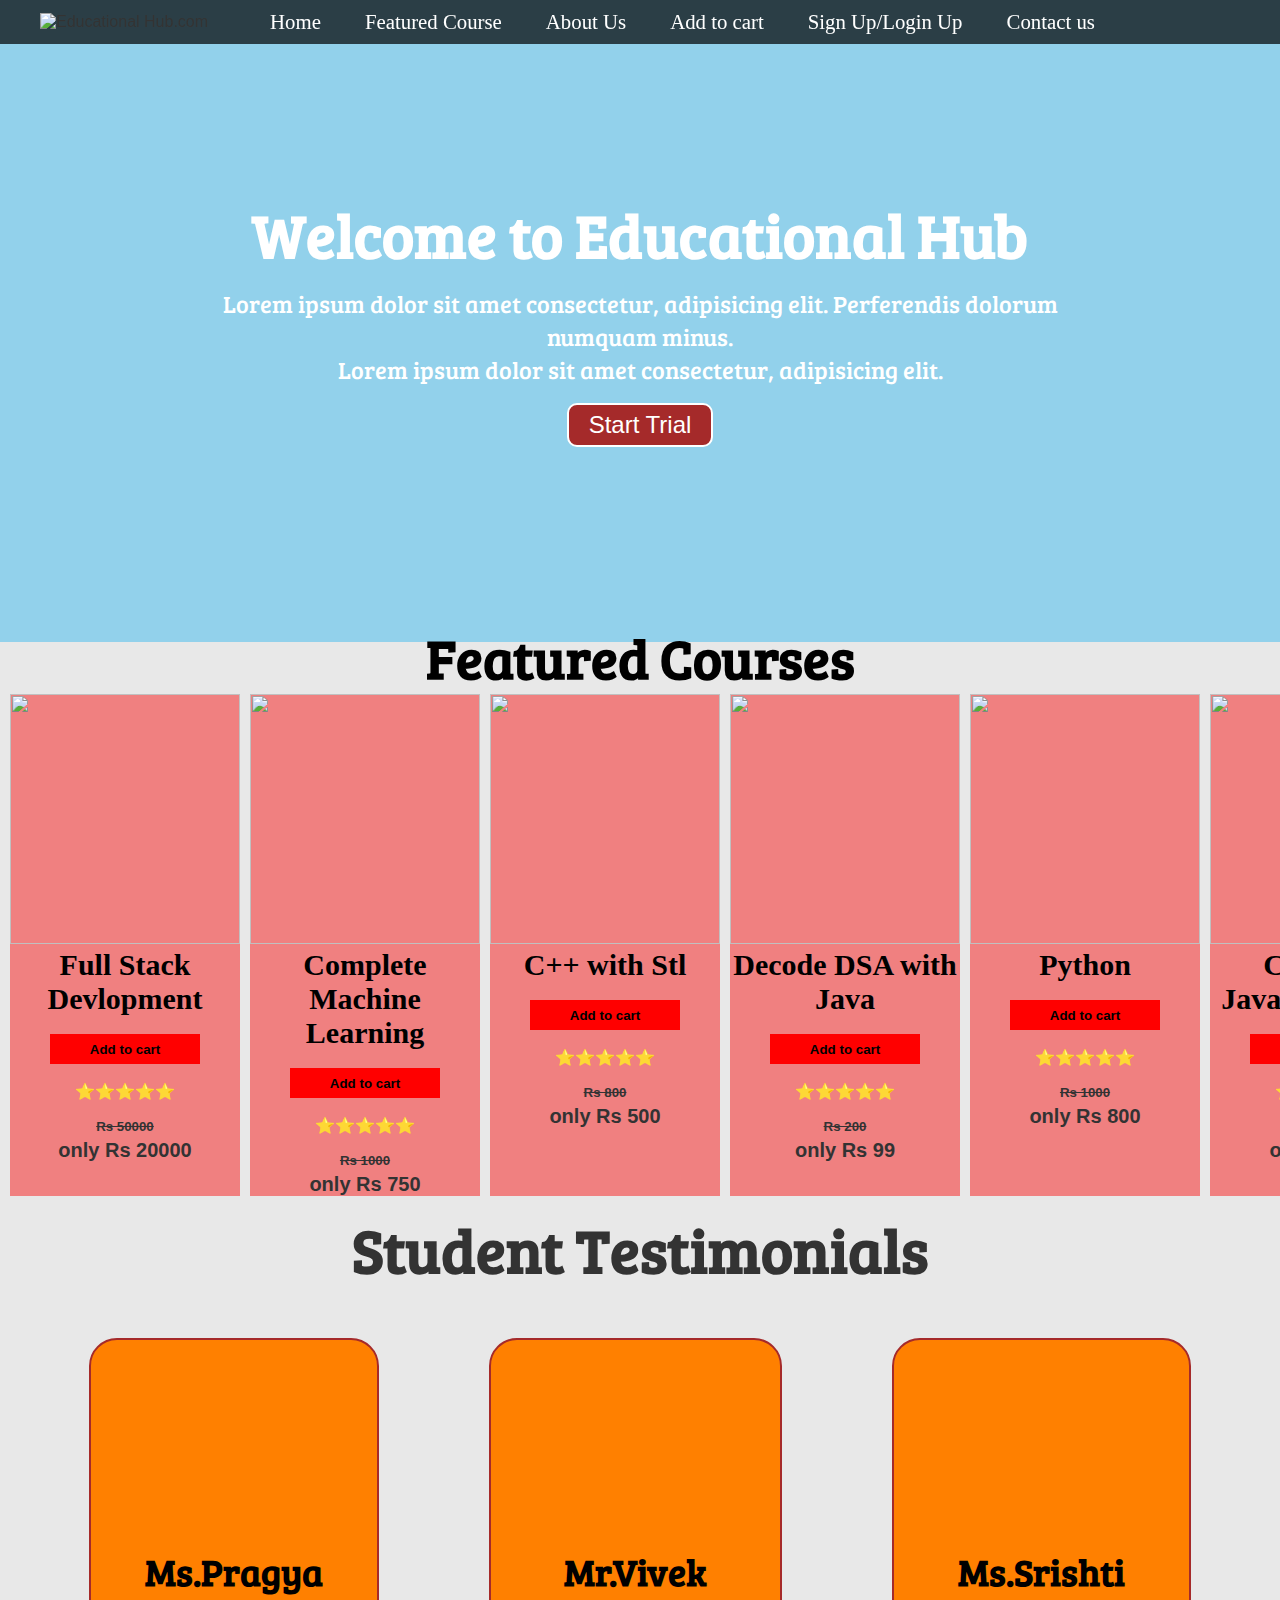
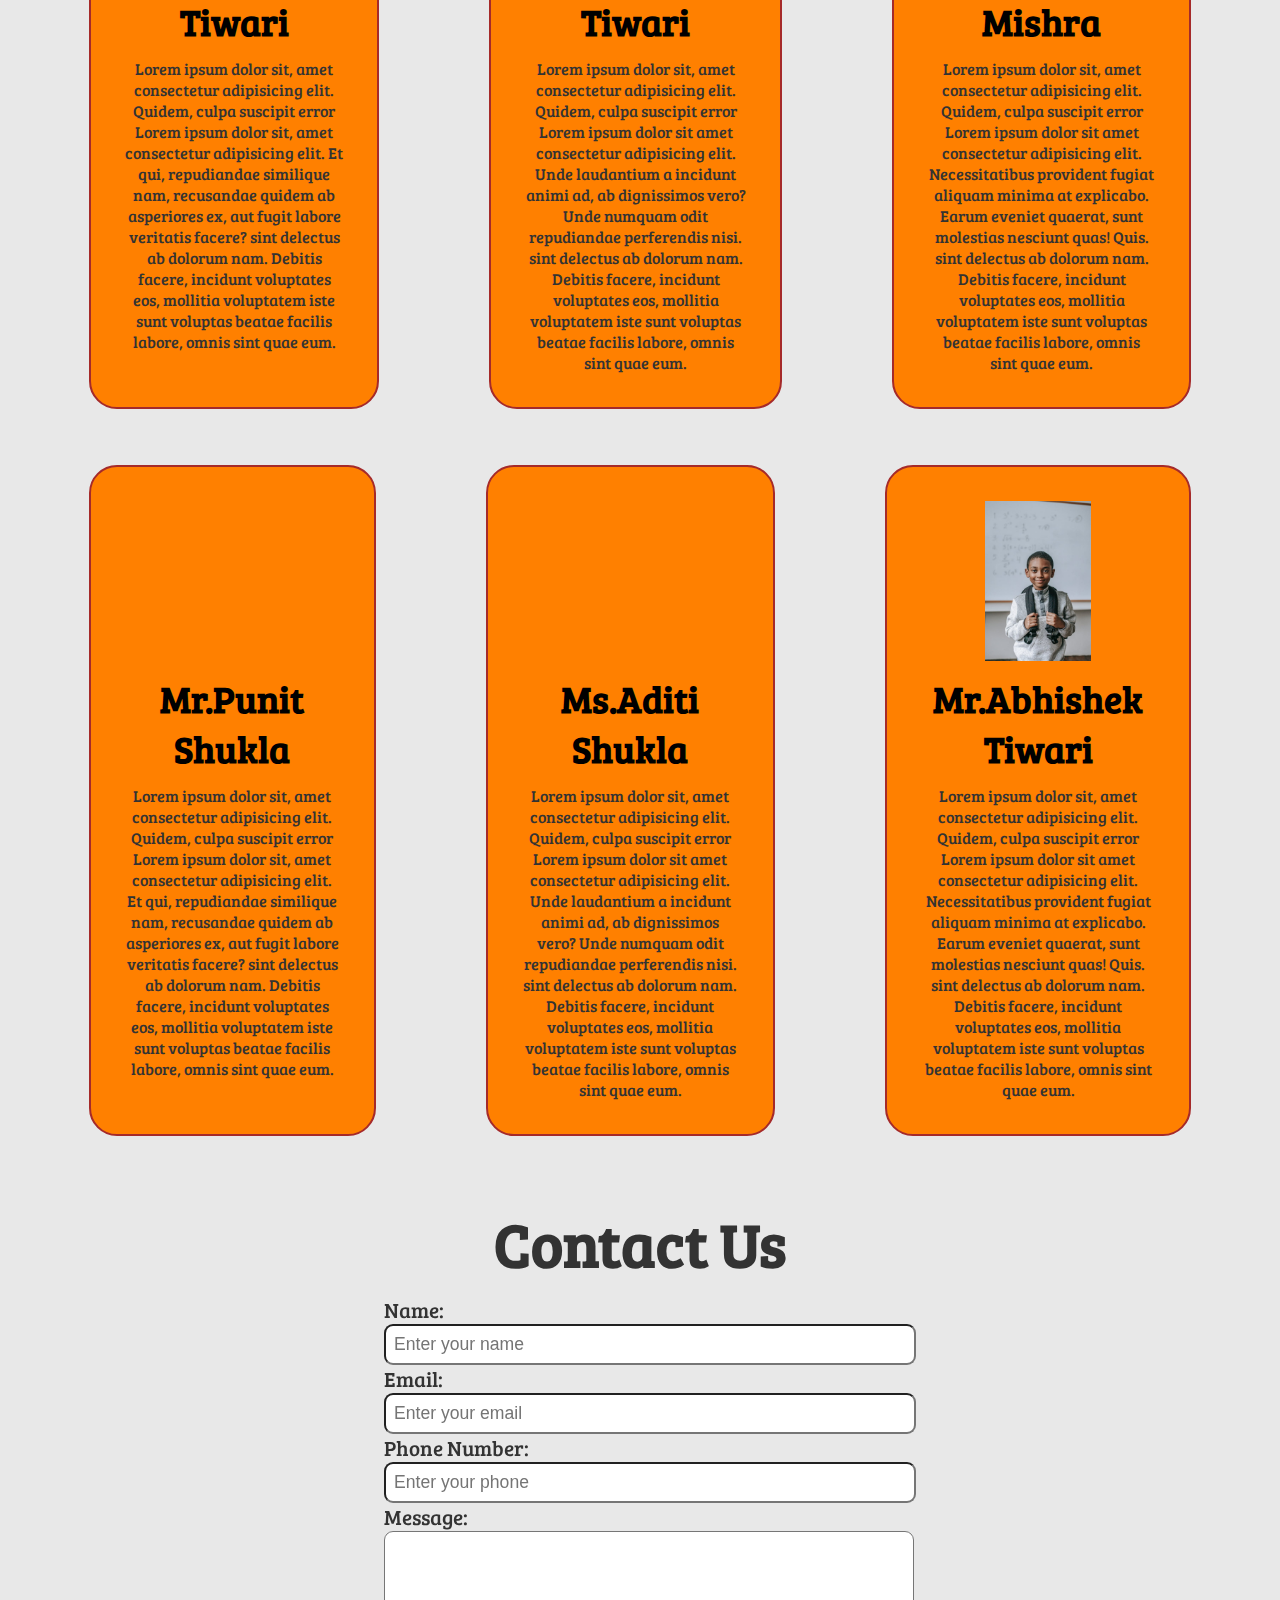
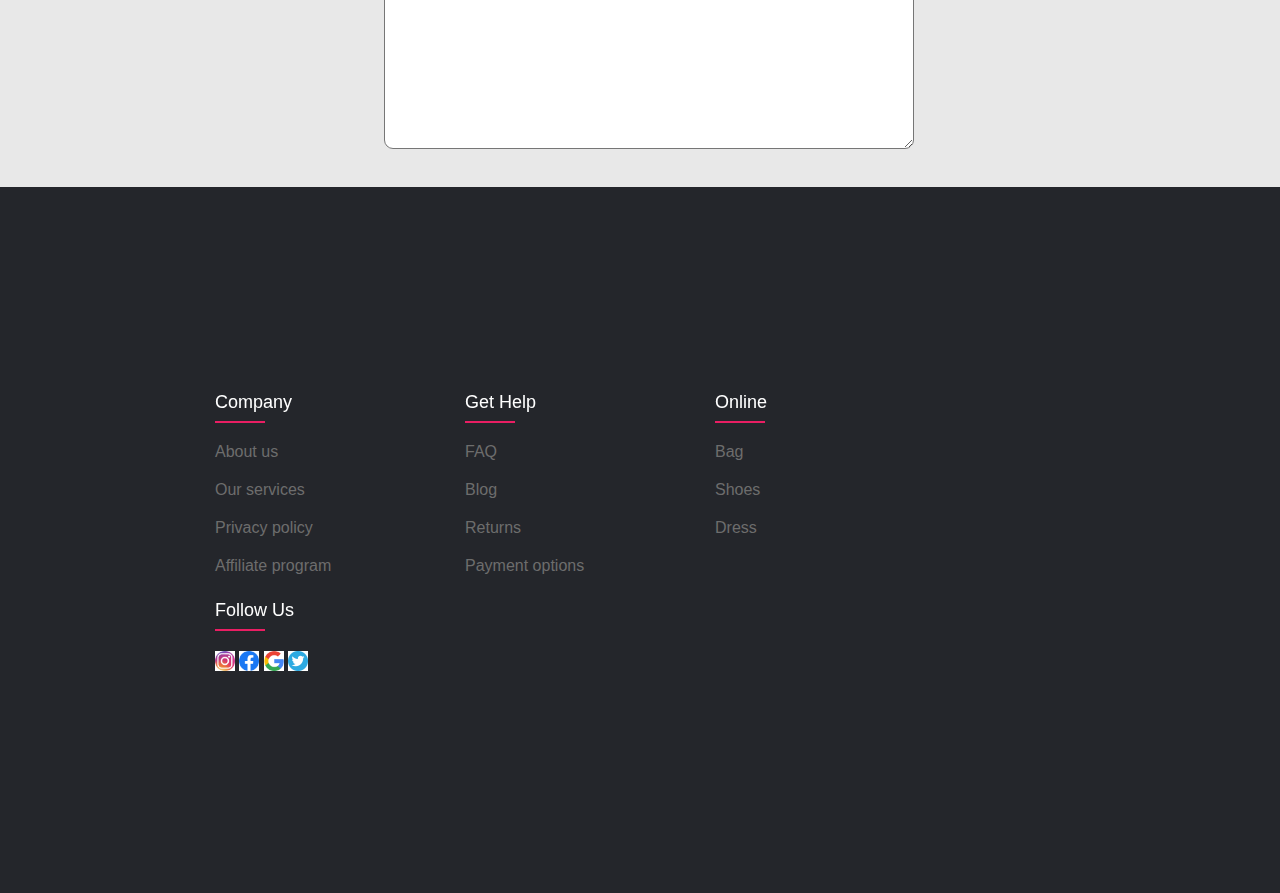
==== index.html @ af354def "PATCH" ====
<!DOCTYPE html>
<html lang="en">

<head>
    <meta charset="UTF-8">
    <meta name="viewport" content="width=device-width, initial-scale=1.0">
    <meta http-equiv="X-UA-Compatible" content="ie=edge">
    <title>Best Online cake shop in India | BreadAndBetter.com</title>
    <link rel="stylesheet" href="style1.css">
    <link rel="stylesheet" media="screen and (max-width: 1170px)" href="css/phone.css">
    <link href="https://fonts.googleapis.com/css?family=Baloo+Bhai|Bree+Serif&display=swap" rel="stylesheet">
</head>

<body>
    <nav id="navbar">
        <div id="logo">
            <img src="logoabiha" alt="Educational Hub.com">
        </div>
        <ul>
            <li class="item"><a href="#home">Home</a></li>
            <li class="item"><a href="#services-container">Featured Course</a></li>
            <li class="item"><a href="aboutus.html">About Us</a></li>
            <li class="item"><a href="addtocart.html">Add to cart</a></li>
             <li class="item"><a href="form2.html">Sign Up/Login Up</a></li>
             <li class="item"><a href="contactUs.html">Contact us</a></li>
                        
        </ul>
    </nav>

    <section id="home">
        <h1 class="h-primary">Welcome to Educational Hub</h1>
        <p>Lorem ipsum dolor sit amet consectetur, adipisicing elit. Perferendis dolorum numquam minus. </p>
        <p>Lorem ipsum dolor sit amet consectetur, adipisicing elit. </p>
        <button class="btn">Start Trial</button>
    </section>
    <section id="bestseller"><div class="bestsellers"> 
        <div class="besttext"> <H2> Featured Courses</H2></div>
    </div>     
    <div class="best">
        <ul class="ulbest">
            <div class="box1">
             <li><img class="bestimages" src="strawberrycake.jpeg"><br>
                <div class="button2"><h3>Full Stack Devlopment</h3><br>
                    <button class="button1" onclick="item_add()">
                    <b>Add to cart</b></button><br><br>⭐⭐⭐⭐⭐<br><br>
                    <div class="cost">
                    <h5>Rs 50000</h5>
                    <h4><b> only Rs 20000</b></h4></div></li>
            </div>
            <div class="box2">
             <li><img class="bestimages" src="cupcake.webp"><div class="button2">
                <h3>Complete Machine Learning</h3><br>
                <button class="button1" onclick="item_add()"><b>Add to cart</b></button><br>
                <br>⭐⭐⭐⭐⭐<br><br><div class="cost"><h5>Rs 1000</h5>
                    <h4><b> only Rs 750</b></h4></div></div>
                </li></div>
             <div class="box3">
             <li><img class="bestimages" src="pullupcake.webp"><div class="button2"><h3>
                C++ with Stl</h3><br>
                 <button class="button1" onclick="item_added()"><b>Add to cart</b></button><br><br>⭐⭐⭐⭐⭐<br><br>
                 <div class="cost"><h5>Rs 800 </h5><h4><b> only Rs 500</b></h4></div>
                </div></li>
                </div>
             <div class="box4">
             <li><img class="bestimages" src="donut.webp"><div class="button2">
                <h3>Decode DSA with Java</h3><br>
                <button class="button1" onclick="item_add()"><b>Add to cart</b></button><br>
                <br>⭐⭐⭐⭐⭐<br><br><div class="cost"><h5>Rs 200</h5><h4><b> only Rs 99</b></h4>
                </div></div></li>
            </div>
            <div class="box4">
                <li><img class="bestimages" src="choclatecake.webp"><div class="button2">
                    <h3>Python</h3><br>
                   <button class="button1" onclick="item_add()"><b>Add to cart</b></button><br><br>⭐⭐⭐⭐⭐<br><br><div class="cost"><h5>Rs 1000</h5><h4><b> only Rs 800</b></h4>
                   </div></div></li>
               </div>
               <div class="box4">
                <li><img class="bestimages" src="b1.jpeg"><div class="button2"><h3>Complete Javascript Code</h3><br>
                   <button class="button1" onclick="item_add()"><b>Add to cart</b></button><br><br>⭐⭐⭐⭐⭐<br><br><div class="cost"><h5>Rs 750</h5><h4><b> only Rs 500</b></h4>
                   </div></div></li>
               </div>
        </ul>
       </div>
        </div>
    </section>

    <section id="services-container">
        <h1 class="h-primary center">Student Testimonials</h1>
        <div id="services">
            <div class="box">
                <img src="lemoncake.jpeg" alt="">
                <h2 class="h-secondary center">Ms.Pragya Tiwari</h2>
                <p class="center">Lorem ipsum dolor sit, amet consectetur adipisicing elit. Quidem, culpa suscipit error
                    Lorem ipsum dolor sit, amet consectetur adipisicing elit. Et qui, repudiandae similique nam, recusandae quidem ab asperiores ex, aut fugit labore veritatis facere?
                    sint delectus ab dolorum nam. Debitis facere, incidunt voluptates eos, mollitia voluptatem iste sunt
                    voluptas beatae facilis labore, omnis sint quae eum.</p>
            </div>
            <div class="box">
                <img src="blueberry.webp" alt="">
                <h2 class="h-secondary center">Mr.Vivek Tiwari</h2>
                <p class="center">Lorem ipsum dolor sit, amet consectetur adipisicing elit. Quidem, culpa suscipit error
                    Lorem ipsum dolor sit amet consectetur adipisicing elit. Unde laudantium a incidunt animi ad, ab dignissimos vero? Unde numquam odit repudiandae perferendis nisi.

                    sint delectus ab dolorum nam. Debitis facere, incidunt voluptates eos, mollitia voluptatem iste sunt
                    voluptas beatae facilis labore, omnis sint quae eum.</p>
            </div>
            <div class="box">
                <img src="img/3.png" alt="">
                <h2 class="h-secondary center">Ms.Srishti Mishra</h2>
                <p class="center">Lorem ipsum dolor sit, amet consectetur adipisicing elit. Quidem, culpa suscipit error
                    Lorem ipsum dolor sit amet consectetur adipisicing elit. Necessitatibus provident fugiat aliquam minima at explicabo. Earum eveniet quaerat, sunt molestias nesciunt quas! Quis.
                    sint delectus ab dolorum nam. Debitis facere, incidunt voluptates eos, mollitia voluptatem iste sunt
                    voluptas beatae facilis labore, omnis sint quae eum.</p>
                </div>
                </div>
            </section>
                <section id="service-container">
                    <div id="services">
            <div class="box">
                <img src="clients.webp" alt="">
                <h2 class="h-secondary center">Mr.Punit Shukla</h2>
                <p class="center">Lorem ipsum dolor sit, amet consectetur adipisicing elit. Quidem, culpa suscipit error
                    Lorem ipsum dolor sit, amet consectetur adipisicing elit. Et qui, repudiandae similique nam, recusandae quidem ab asperiores ex, aut fugit labore veritatis facere?
                    sint delectus ab dolorum nam. Debitis facere, incidunt voluptates eos, mollitia voluptatem iste sunt
                    voluptas beatae facilis labore, omnis sint quae eum.</p>
            </div>
            <div class="box">
                <img src="clients2.jpeg" alt="">
                <h2 class="h-secondary center">Ms.Aditi Shukla</h2>
                <p class="center">Lorem ipsum dolor sit, amet consectetur adipisicing elit. Quidem, culpa suscipit error
                    Lorem ipsum dolor sit amet consectetur adipisicing elit. Unde laudantium a incidunt animi ad, ab dignissimos vero? Unde numquam odit repudiandae perferendis nisi.

                    sint delectus ab dolorum nam. Debitis facere, incidunt voluptates eos, mollitia voluptatem iste sunt
                    voluptas beatae facilis labore, omnis sint quae eum.</p>
            </div>
            <div class="box">
                <img src="boy.jpeg" alt="">
                <h2 class="h-secondary center">Mr.Abhishek Tiwari</h2>
                <p class="center">Lorem ipsum dolor sit, amet consectetur adipisicing elit. Quidem, culpa suscipit error
                    Lorem ipsum dolor sit amet consectetur adipisicing elit. Necessitatibus provident fugiat aliquam minima at explicabo. Earum eveniet quaerat, sunt molestias nesciunt quas! Quis.
                    sint delectus ab dolorum nam. Debitis facere, incidunt voluptates eos, mollitia voluptatem iste sunt
                    voluptas beatae facilis labore, omnis sint quae eum.</p>
            </div>
        </div>
    </div>
    </section>
    <section id="contact">
        <h1 class="h-primary center">Contact Us</h1>
        <div id="contact-box">
            <form action="">
                <div class="form-group">
                    <label for="name">Name: </label>
                    <input type="text" name="name" id="name" placeholder="Enter your name">
                </div>
                <div class="form-group">
                    <label for="email">Email: </label>
                    <input type="email" name="name" id="email" placeholder="Enter your email">
                </div>
                <div class="form-group">
                    <label for="phone">Phone Number: </label>
                    <input type="phone" name="name" id="phone" placeholder="Enter your phone">
                </div>
                <div class="form-group">
                    <label for="message">Message: </label>
                    <textarea name="message" id="message" cols="30" rows="10"></textarea>
                </div>
            </form>
        </div>
    </section>

    <footer class="footer">
        <div class="main">
            <div class="row">
                <div class="footer_col">
                    <h4>Company</h4>
                    <ul>
                        <li><a href="#">About us</a></li>
                        <li><a href="#">Our services</a></li>
                        <li><a href="#">Privacy policy</a></li>
                        <li><a href="#">Affiliate program</a></li>
                    </ul>
                </div>

                <div class="footer_col">
                    <h4>Get Help</h4>
                    <ul>
                        <li><a href="#">FAQ</a></li>
                        <li><a href="#">Blog</a></li>
                        <li><a href="#">Returns</a></li>
                        <li><a href="#">Payment options</a></li>
                    </ul>
                </div>

                <div class="footer_col">
                 <h4>Online</h4>
                    <ul>
                        <li><a href="#"></a></li>
                        <li><a href="#">Bag</a></li>
                        <li><a href="#">Shoes</a></li>
                        <li><a href="#">Dress</a></li>
                    </ul>
                </div>

                <div class="footer_col">
                    <h4>Follow us</h4>
                    <div class="social">
                        <a href="#"><img src="ig.jpg"></a>
                        <a href="#"><img src="fb.jpg"></a>
                        <a href="#"><img src="google.jpg"></a>
                        <a href="#"><img src="twitter.jpg"></a>
                    </div>               
                        
                    
                </div>
            </div>
        </div>
    </footer>
<script src="index.js">
</script>
</body>

</html>
---- style1.css ----
/* CSS Reset */
*{
    margin: 0;
    padding: 0;
}

html{
    scroll-behavior: smooth;
}

/* CSS Variables */
:root{
    --navbar-height: 59px;
}

/* Navigation Bar */
#navbar{
    display: flex;
    align-items: center;
    position: sticky;
    top: 0px;
}

#navbar::before{
    content: "";
    background-color: black;
    position: absolute;
    top:0px;
    left:0px;
    height: 100%;
    width:100%;
    z-index: -1;
    opacity: 0.7;
}

/* Navigation Bar: Logo and Image */
#logo{
    margin: 10px 34px;
}

#logo img{
    height: 59px;
    margin: 3px 6px;
}


/* Navigation Bar: List Styling */

#navbar ul{
    display: flex;
    font-family: 'Baloo Bhai', cursive;
}

#navbar ul li{ 
    list-style: none;
    font-size: 1.3rem;
}

#navbar ul li a{
    color: white;
    display: block;
    padding: 3px 22px;
    border-radius: 20px;
    text-decoration: none;
}

#navbar ul li a:hover{
    color: black;
    background-color: white;
}

/* Home Section */
#home{
    display: flex;
    flex-direction: column;
    padding:3px 200px;
    height: 550px;
    justify-content: center;
    align-items: center;
}

#home::before{ 
    content: "";
    position: absolute;
    background-color:skyblue;
    height: 642px;
    top:0px;
    left:0px;
    width: 100%;
    z-index: -1;
    opacity:0.89;
}

#home h1{
    color:white;
    text-align: center;
    font-family: 'Bree Serif', serif;
}

#home p{
    color:white;
    text-align: center;
    font-size: 1.5rem;
    font-family: 'Bree Serif', serif;
}
/* Services Section */
#services{
    margin: 34px;
    display: flex;
}
#services::before{
    content:"";
    position:absolute;
    background: url("m.jpeg");
    width:100%;
    height:100%;
    z-index:-1;
    opacity:1;
}
#services .box{ 
    border: 2px solid brown;
    padding: 34px;
    margin: 2px 55px;
    border-radius: 28px;
    background: rgb(255, 128, 0);
    margin-bottom: 20px;
}

#services .box img{ 
   height: 160px;
   margin: auto;
   display: block;
}

#services .box p{
    font-family: 'Bree Serif', serif;

} 

/* Clients Section */
#client-section{ 
    position: relative;
}

#client-section::before{
 content: "";
 position: absolute;
 background: url("bg11.jpeg");
 width: 100%;
 height: 100%;
 z-index: -1;
 opacity: 1;
}

#clients{
    display: flex;
    justify-content: center;
    align-items: center;
}

.client-item{
    padding: 34px;
}

#clients img{
    height: 124px;
}
#clients .box{ 
    border: 2px solid brown;
    padding: 34px;
    margin: 2px 55px;
    border-radius: 28px;
    background: rgb(255, 128, 0);
    margin-bottom: 20px;
}

#clients .box img{ 
   height: 160px;
   margin: auto;
   display: block;
}

#clients .box p{
    font-family: 'Bree Serif', serif;

} 

/* Contact Section */
#contact{
    position: relative;
}
#contact::before{
    content: "";
    position: absolute;
    width: 100%;
    height: 100%;
    z-index: -1;
    opacity: 0.7;
    background: url("bg12.jpeg") no-repeat center center/cover;

}
#contact-box{
    display: flex;
    justify-content: center;
    align-items: center;
    padding-bottom: 34px;
}
#contact-box input, 
#contact-box textarea{
    width: 100%;
    padding: 0.5rem;
    border-radius: 9px;
    font-size: 1.1rem;
} 

#contact-box form{
    width: 40%;
}

#contact-box label{
   font-size: 1.3rem;
   font-family: 'Bree Serif', serif;

}


.footer{
    background: #24262b;
    padding: 200px;
}

.footer .main{
    max-width: 1170px;
    margin: auto;
}

ul{
    list-style: none;
}

.row{
    display: flex;
    flex-wrap: wrap;
}

.footer_col{
    width: 25%;
    padding: 0 15px;
}

.footer_col h4{
    font-size: 18px;
    color: white;
    text-transform: capitalize;
    margin-bottom: 30px;
    font-weight: 500;
    position: relative;
}

.footer_col h4::before{
    content: '';
    position: absolute;
    left: 0;
    bottom: -10px;
    background: #e91e63;
    height: 2px;
    box-sizing: border-box;
    width: 50px;
}

.footer_col ul li{
    margin-bottom: 20px;
}

.footer_col ul li a{
    text-decoration: none;
    color: #6d6d6d;
    cursor: pointer;
}
.footer_col .social img{
    width: 20px;
    margin: 5px;
}




/* Utility Classes */
.h-primary{
    font-family: 'Bree Serif', serif;
    font-size: 3.8rem;
    padding: 12px;
}

.h-secondary{
    font-family: 'Bree Serif', serif;
    font-size: 2.3rem;
    padding: 12px;
}

.btn{
    padding: 6px 20px;
    border: 2px solid white;
    background-color: brown;
    color: white;
    margin: 17px;
    font-size: 1.5rem;
    border-radius: 10px;
    cursor:pointer;
}

.center{
    text-align: center;
}
.bestsellers{
    display: flex;
    justify-content: center;
    margin-top: 20px;
}
.bestsellerimage{
    display: flex;
    
}
.besttext{
    display: flex;
}
h2{
    padding: 20px;
    padding-left: 0;
    color:black;
    font-family:'Bree serif',serif;
    font-size: 55px;
}
.bestimages{
    height:250px;
    width: 230px;
}
li{
    list-style: none;
    
}
.ulbest{
    display: inline-flex;
}
.box1 .box2 .box3 .box4{
    height: 500px;
    margin: 20px;
    
    
}
.box1{
    background:lightcoral;
    margin-left: 10px;
    margin-right: 10px;
}
.box2{ 
    background-color: lightcoral;
    margin-left: 0;
    margin-right: 10px;
}
.box3{ 
    background-color:lightcoral;
    margin-left: 0;
    margin-right: 10px;
}
.box4{ 
    background-color:lightcoral;
    margin-left: 0;
    margin-right: 10px;
}
.button2{
    display: block;
    text-align: center;
    justify-content: center;
}
.button1{   
    background-color:red; 
    align-self:flex-start;
    text-decoration-color: antiquewhite;
    border: 0;
    height: 30px;
    width:150px;
    font-family: 'Lucida Sans', 'Lucida Sans Regular', 'Lucida Grande', 'Lucida Sans Unicode', Geneva, Verdana, sans-serif;
}
h3{
    font-family: 'Times New Roman', Times, serif;
    font-size: 30px;
    color: black;
}
h4{
    font-family:'Lucida Sans', 'Lucida Sans Regular', 'Lucida Grande', 'Lucida Sans Unicode', Geneva, Verdana, sans-serif;
    margin-top: 5px;
    font-size: 20px;
}
h5{
    text-decoration: line-through;
    font-size: 15px;
}
/* Reset some default styles */
body, h1, h2, h3, p, ul, li {
    margin: 0;
    padding: 0;
}

body {
    font-family: 'Arial', sans-serif;
    box-sizing: border-box;
    background-color: #e8e8e8;
    color: #333;
}
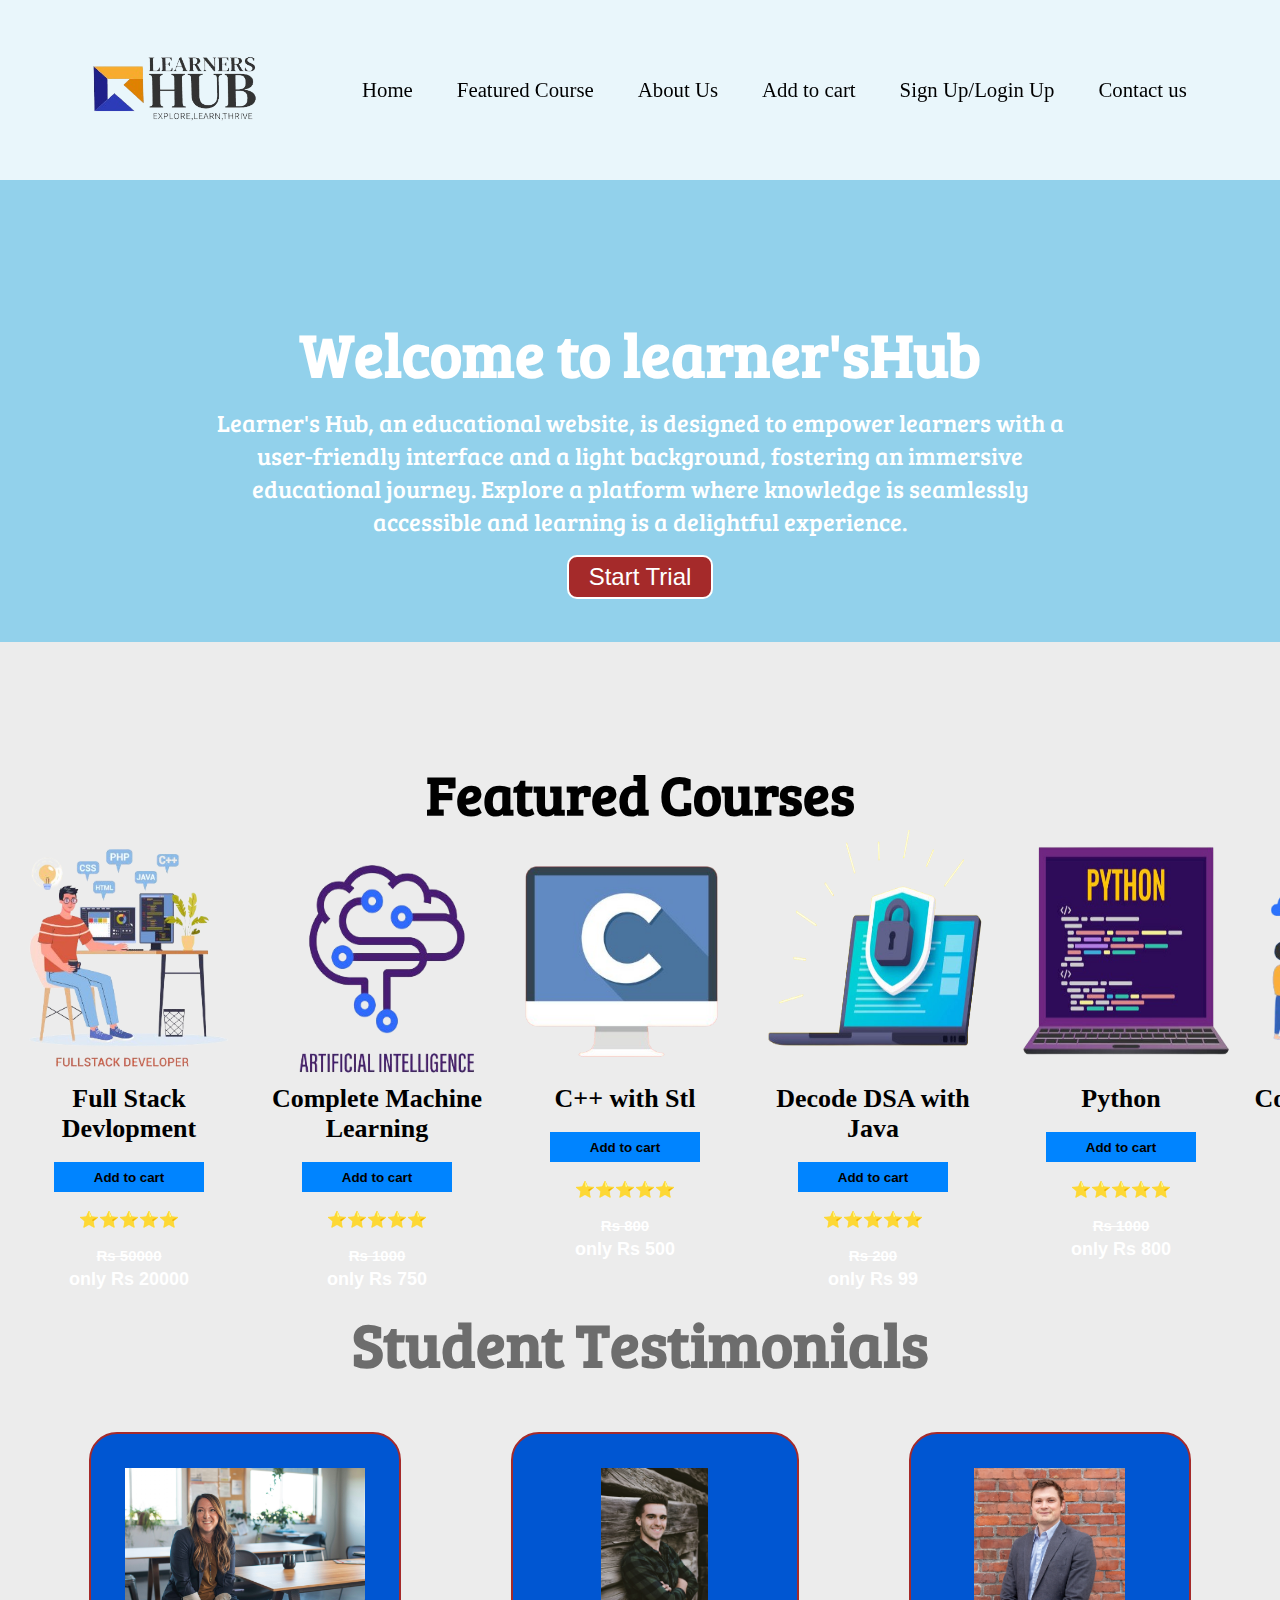
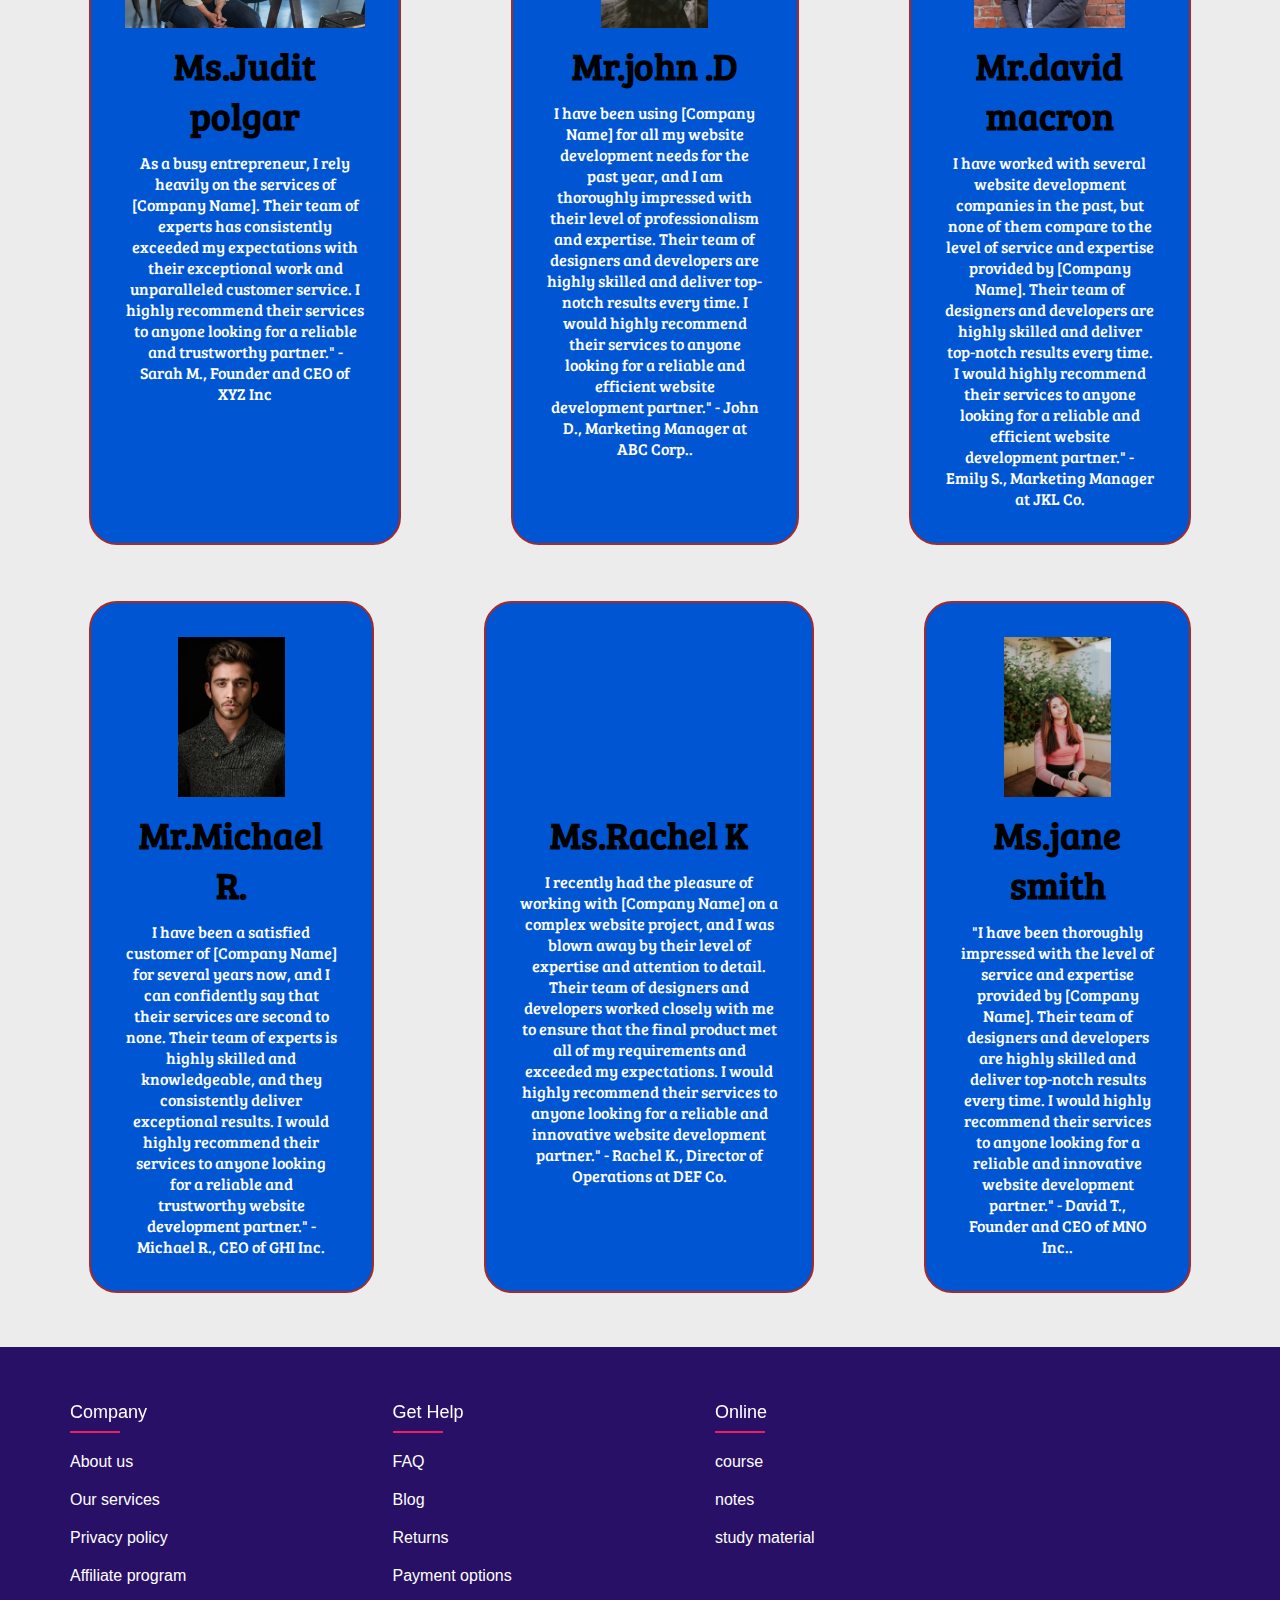
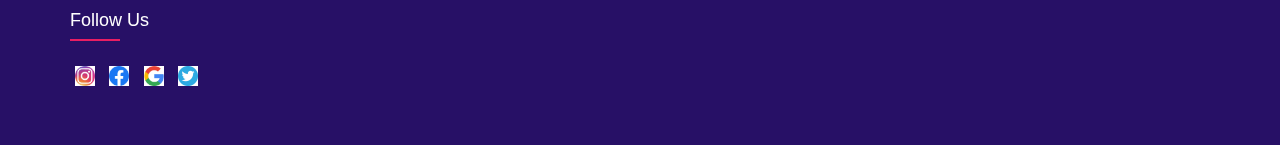
==== commit 0c74ebb6: "CHANGES" ====
--- a/index.html
+++ b/index.html
@@ -14,73 +14,115 @@
 <body>
     <nav id="navbar">
         <div id="logo">
-            <img src="logoabiha" alt="Educational Hub.com">
+            <img src="./images/newlogo.png" width="260" height="40" alt="learner'sHub">
         </div>
         <ul>
             <li class="item"><a href="#home">Home</a></li>
             <li class="item"><a href="#services-container">Featured Course</a></li>
             <li class="item"><a href="aboutus.html">About Us</a></li>
             <li class="item"><a href="addtocart.html">Add to cart</a></li>
-             <li class="item"><a href="form2.html">Sign Up/Login Up</a></li>
-             <li class="item"><a href="contactUs.html">Contact us</a></li>
-                        
+            <li class="item"><a href="form2.html">Sign Up/Login Up</a></li>
+            <li class="item"><a href="contactUs.html">Contact us</a></li>
+
         </ul>
     </nav>
 
     <section id="home">
-        <h1 class="h-primary">Welcome to Educational Hub</h1>
-        <p>Lorem ipsum dolor sit amet consectetur, adipisicing elit. Perferendis dolorum numquam minus. </p>
-        <p>Lorem ipsum dolor sit amet consectetur, adipisicing elit. </p>
+        <h1 class="h-primary">Welcome to learner'sHub</h1>
+        <p>Learner's Hub, an educational website, is designed to empower learners with a user-friendly interface and a
+            light background, fostering an immersive educational journey. Explore a platform where knowledge is
+            seamlessly accessible and learning is a delightful experience. </p>
         <button class="btn">Start Trial</button>
     </section>
-    <section id="bestseller"><div class="bestsellers"> 
-        <div class="besttext"> <H2> Featured Courses</H2></div>
-    </div>     
-    <div class="best">
-        <ul class="ulbest">
-            <div class="box1">
-             <li><img class="bestimages" src="strawberrycake.jpeg"><br>
-                <div class="button2"><h3>Full Stack Devlopment</h3><br>
-                    <button class="button1" onclick="item_add()">
-                    <b>Add to cart</b></button><br><br>⭐⭐⭐⭐⭐<br><br>
-                    <div class="cost">
-                    <h5>Rs 50000</h5>
-                    <h4><b> only Rs 20000</b></h4></div></li>
-            </div>
-            <div class="box2">
-             <li><img class="bestimages" src="cupcake.webp"><div class="button2">
-                <h3>Complete Machine Learning</h3><br>
-                <button class="button1" onclick="item_add()"><b>Add to cart</b></button><br>
-                <br>⭐⭐⭐⭐⭐<br><br><div class="cost"><h5>Rs 1000</h5>
-                    <h4><b> only Rs 750</b></h4></div></div>
-                </li></div>
-             <div class="box3">
-             <li><img class="bestimages" src="pullupcake.webp"><div class="button2"><h3>
-                C++ with Stl</h3><br>
-                 <button class="button1" onclick="item_added()"><b>Add to cart</b></button><br><br>⭐⭐⭐⭐⭐<br><br>
-                 <div class="cost"><h5>Rs 800 </h5><h4><b> only Rs 500</b></h4></div>
-                </div></li>
-                </div>
-             <div class="box4">
-             <li><img class="bestimages" src="donut.webp"><div class="button2">
-                <h3>Decode DSA with Java</h3><br>
-                <button class="button1" onclick="item_add()"><b>Add to cart</b></button><br>
-                <br>⭐⭐⭐⭐⭐<br><br><div class="cost"><h5>Rs 200</h5><h4><b> only Rs 99</b></h4>
-                </div></div></li>
-            </div>
-            <div class="box4">
-                <li><img class="bestimages" src="choclatecake.webp"><div class="button2">
-                    <h3>Python</h3><br>
-                   <button class="button1" onclick="item_add()"><b>Add to cart</b></button><br><br>⭐⭐⭐⭐⭐<br><br><div class="cost"><h5>Rs 1000</h5><h4><b> only Rs 800</b></h4>
-                   </div></div></li>
-               </div>
-               <div class="box4">
-                <li><img class="bestimages" src="b1.jpeg"><div class="button2"><h3>Complete Javascript Code</h3><br>
-                   <button class="button1" onclick="item_add()"><b>Add to cart</b></button><br><br>⭐⭐⭐⭐⭐<br><br><div class="cost"><h5>Rs 750</h5><h4><b> only Rs 500</b></h4>
-                   </div></div></li>
-               </div>
-        </ul>
-       </div>
+    <section id="bestseller">
+        <div class="bestsellers">
+            <div class="besttext">
+                <H2> Featured Courses</H2>
+            </div>
+        </div>
+        <div class="best">
+            <ul class="ulbest">
+                <div class="box1">
+                    <li><img class="bestimages" src="./images/Screenshot_2024-01-23_070337-removebg-preview.png"><br>
+                        <div class="button2">
+                            <h3>Full Stack Devlopment</h3><br>
+                            <button class="button1" onclick="item_add()">
+                                <b>Add to cart</b></button><br><br>⭐⭐⭐⭐⭐<br><br>
+                            <div class="cost">
+                                <h5>Rs 50000</h5>
+                                <h4><b> only Rs 20000</b></h4>
+                            </div>
+                    </li>
+                </div>
+                <div class="box2">
+                    <li><img class="bestimages" src="./images/Screenshot_2024-01-23_070634-removebg-preview.png"
+                            height="">
+                        <div class="button2">
+                            <h3>Complete Machine Learning</h3><br>
+                            <button class="button1" onclick="item_add()"><b>Add to cart</b></button><br>
+                            <br>⭐⭐⭐⭐⭐<br><br>
+                            <div class="cost">
+                                <h5>Rs 1000</h5>
+                                <h4><b> only Rs 750</b></h4>
+                            </div>
+                        </div>
+                    </li>
+                </div>
+                <div class="box3">
+                    <li><img class="bestimages" src="./images/Screenshot_2024-01-23_071031-removebg-preview.png">
+                        <div class="button2">
+                            <h3>
+                                C++ with Stl</h3><br>
+                            <button class="button1" onclick="item_added()"><b>Add to
+                                    cart</b></button><br><br>⭐⭐⭐⭐⭐<br><br>
+                            <div class="cost">
+                                <h5>Rs 800 </h5>
+                                <h4><b> only Rs 500</b></h4>
+                            </div>
+                        </div>
+                    </li>
+                </div>
+                <div class="box4">
+                    <li><img class="bestimages" src="./images/Screenshot_2024-01-23_064022-removebg-preview.png">
+                        <div class="button2">
+                            <h3>Decode DSA with Java</h3><br>
+                            <button class="button1" onclick="item_add()"><b>Add to cart</b></button><br>
+                            <br>⭐⭐⭐⭐⭐<br><br>
+                            <div class="cost">
+                                <h5>Rs 200</h5>
+                                <h4><b> only Rs 99</b></h4>
+                            </div>
+                        </div>
+                    </li>
+                </div>
+                <div class="box4">
+                    <li><img class="bestimages" src="./images/Screenshot_2024-01-23_063541-removebg-preview.png">
+                        <div class="button2">
+                            <h3>Python</h3><br>
+                            <button class="button1" onclick="item_add()"><b>Add to
+                                    cart</b></button><br><br>⭐⭐⭐⭐⭐<br><br>
+                            <div class="cost">
+                                <h5>Rs 1000</h5>
+                                <h4><b> only Rs 800</b></h4>
+                            </div>
+                        </div>
+                    </li>
+                </div>
+                <div class="box4">
+                    <li><img class="bestimages" src="./images/Screenshot_2024-01-23_071121-removebg-preview.png">
+                        <div class="button2">
+                            <h3>Complete Javascript Code</h3><br>
+                            <button class="button1" onclick="item_add()"><b>Add to
+                                    cart</b></button><br><br>⭐⭐⭐⭐⭐<br><br>
+                            <div class="cost">
+                                <h5>Rs 750</h5>
+                                <h4><b> only Rs 500</b></h4>
+                            </div>
+                        </div>
+                    </li>
+                </div>
+            </ul>
+        </div>
         </div>
     </section>
 
@@ -88,85 +130,67 @@
         <h1 class="h-primary center">Student Testimonials</h1>
         <div id="services">
             <div class="box">
-                <img src="lemoncake.jpeg" alt="">
-                <h2 class="h-secondary center">Ms.Pragya Tiwari</h2>
-                <p class="center">Lorem ipsum dolor sit, amet consectetur adipisicing elit. Quidem, culpa suscipit error
-                    Lorem ipsum dolor sit, amet consectetur adipisicing elit. Et qui, repudiandae similique nam, recusandae quidem ab asperiores ex, aut fugit labore veritatis facere?
-                    sint delectus ab dolorum nam. Debitis facere, incidunt voluptates eos, mollitia voluptatem iste sunt
-                    voluptas beatae facilis labore, omnis sint quae eum.</p>
-            </div>
-            <div class="box">
-                <img src="blueberry.webp" alt="">
-                <h2 class="h-secondary center">Mr.Vivek Tiwari</h2>
-                <p class="center">Lorem ipsum dolor sit, amet consectetur adipisicing elit. Quidem, culpa suscipit error
-                    Lorem ipsum dolor sit amet consectetur adipisicing elit. Unde laudantium a incidunt animi ad, ab dignissimos vero? Unde numquam odit repudiandae perferendis nisi.
-
-                    sint delectus ab dolorum nam. Debitis facere, incidunt voluptates eos, mollitia voluptatem iste sunt
-                    voluptas beatae facilis labore, omnis sint quae eum.</p>
-            </div>
-            <div class="box">
-                <img src="img/3.png" alt="">
-                <h2 class="h-secondary center">Ms.Srishti Mishra</h2>
-                <p class="center">Lorem ipsum dolor sit, amet consectetur adipisicing elit. Quidem, culpa suscipit error
-                    Lorem ipsum dolor sit amet consectetur adipisicing elit. Necessitatibus provident fugiat aliquam minima at explicabo. Earum eveniet quaerat, sunt molestias nesciunt quas! Quis.
-                    sint delectus ab dolorum nam. Debitis facere, incidunt voluptates eos, mollitia voluptatem iste sunt
-                    voluptas beatae facilis labore, omnis sint quae eum.</p>
-                </div>
-                </div>
-            </section>
-                <section id="service-container">
-                    <div id="services">
-            <div class="box">
-                <img src="clients.webp" alt="">
-                <h2 class="h-secondary center">Mr.Punit Shukla</h2>
-                <p class="center">Lorem ipsum dolor sit, amet consectetur adipisicing elit. Quidem, culpa suscipit error
-                    Lorem ipsum dolor sit, amet consectetur adipisicing elit. Et qui, repudiandae similique nam, recusandae quidem ab asperiores ex, aut fugit labore veritatis facere?
-                    sint delectus ab dolorum nam. Debitis facere, incidunt voluptates eos, mollitia voluptatem iste sunt
-                    voluptas beatae facilis labore, omnis sint quae eum.</p>
-            </div>
-            <div class="box">
-                <img src="clients2.jpeg" alt="">
-                <h2 class="h-secondary center">Ms.Aditi Shukla</h2>
-                <p class="center">Lorem ipsum dolor sit, amet consectetur adipisicing elit. Quidem, culpa suscipit error
-                    Lorem ipsum dolor sit amet consectetur adipisicing elit. Unde laudantium a incidunt animi ad, ab dignissimos vero? Unde numquam odit repudiandae perferendis nisi.
-
-                    sint delectus ab dolorum nam. Debitis facere, incidunt voluptates eos, mollitia voluptatem iste sunt
-                    voluptas beatae facilis labore, omnis sint quae eum.</p>
-            </div>
-            <div class="box">
-                <img src="boy.jpeg" alt="">
-                <h2 class="h-secondary center">Mr.Abhishek Tiwari</h2>
-                <p class="center">Lorem ipsum dolor sit, amet consectetur adipisicing elit. Quidem, culpa suscipit error
-                    Lorem ipsum dolor sit amet consectetur adipisicing elit. Necessitatibus provident fugiat aliquam minima at explicabo. Earum eveniet quaerat, sunt molestias nesciunt quas! Quis.
-                    sint delectus ab dolorum nam. Debitis facere, incidunt voluptates eos, mollitia voluptatem iste sunt
-                    voluptas beatae facilis labore, omnis sint quae eum.</p>
-            </div>
-        </div>
-    </div>
-    </section>
-    <section id="contact">
-        <h1 class="h-primary center">Contact Us</h1>
-        <div id="contact-box">
-            <form action="">
-                <div class="form-group">
-                    <label for="name">Name: </label>
-                    <input type="text" name="name" id="name" placeholder="Enter your name">
-                </div>
-                <div class="form-group">
-                    <label for="email">Email: </label>
-                    <input type="email" name="name" id="email" placeholder="Enter your email">
-                </div>
-                <div class="form-group">
-                    <label for="phone">Phone Number: </label>
-                    <input type="phone" name="name" id="phone" placeholder="Enter your phone">
-                </div>
-                <div class="form-group">
-                    <label for="message">Message: </label>
-                    <textarea name="message" id="message" cols="30" rows="10"></textarea>
-                </div>
-            </form>
-        </div>
-    </section>
+                <img src="./images/linkedin-sales-solutions-Mis5fyJi7Q0-unsplash.jpg" alt="">
+                <h2 class="h-secondary center">Ms.Judit polgar</h2>
+                <p class="center">As a busy entrepreneur, I rely heavily on the services of [Company Name]. Their team
+                    of experts has consistently exceeded my expectations with their exceptional work and unparalleled
+                    customer service. I highly recommend their services to anyone looking for a reliable and trustworthy
+                    partner." - Sarah M., Founder and CEO of XYZ Inc</p>
+            </div>
+            <div class="box">
+                <img src="./images/paul-schafer-NDcN_8JiAqw-unsplash.jpg" alt="">
+                <h2 class="h-secondary center">Mr.john .D</h2>
+                <p class="center">I have been using [Company Name] for all my website development needs for the past
+                    year, and I am thoroughly impressed with their level of professionalism and expertise. Their team of
+                    designers and developers are highly skilled and deliver top-notch results every time. I would highly
+                    recommend their services to anyone looking for a reliable and efficient website development
+                    partner." - John D., Marketing Manager at ABC Corp..</p>
+            </div>
+            <div class="box">
+                <img src="./images/clay-elliot-HfMCgqOLTyM-unsplash.jpg" alt="">
+                <h2 class="h-secondary center">Mr.david macron</h2>
+                <p class="center">I have worked with several website development companies in the past, but none of them
+                    compare to the level of service and expertise provided by [Company Name]. Their team of designers
+                    and developers are highly skilled and deliver top-notch results every time. I would highly recommend
+                    their services to anyone looking for a reliable and efficient website development partner." - Emily
+                    S., Marketing Manager at JKL Co.</p>
+            </div>
+        </div>
+    </section>
+    <section id="service-container">
+        <div id="services">
+            <div class="box">
+                <img src="./images/albert-dera-ILip77SbmOE-unsplash.jpg" alt="">
+                <h2 class="h-secondary center">Mr.Michael
+                    R.</h2>
+                <p class="center">I have been a satisfied customer of [Company Name] for several years now, and I can
+                    confidently say that their services are second to none. Their team of experts is highly skilled and
+                    knowledgeable, and they consistently deliver exceptional results. I would highly recommend their
+                    services to anyone looking for a reliable and trustworthy website development partner." - Michael
+                    R., CEO of GHI Inc.</p>
+            </div>
+            <div class="box">
+                <img src="./images/christina-wocintechchat-com-0Zx1bDv5BNY-unsplash.jpg" alt="">
+                <h2 class="h-secondary center">Ms.Rachel K</h2>
+                <p class="center">I recently had the pleasure of working with [Company Name] on a complex website
+                    project, and I was blown away by their level of expertise and attention to detail. Their team of
+                    designers and developers worked closely with me to ensure that the final product met all of my
+                    requirements and exceeded my expectations. I would highly recommend their services to anyone looking
+                    for a reliable and innovative website development partner." - Rachel K., Director of Operations at
+                    DEF Co.</p>
+            </div>
+            <div class="box">
+                <img src="./images/clarisse-meyer-x9cXI2eQLBw-unsplash.jpg" alt="">
+                <h2 class="h-secondary center">Ms.jane smith</h2>
+                <p class="center">"I have been thoroughly impressed with the level of service and expertise provided by
+                    [Company Name]. Their team of designers and developers are highly skilled and deliver top-notch
+                    results every time. I would highly recommend their services to anyone looking for a reliable and
+                    innovative website development partner." - David T., Founder and CEO of MNO Inc..</p>
+            </div>
+        </div>
+        </div>
+    </section>
+
 
     <footer class="footer">
         <div class="main">
@@ -192,12 +216,12 @@
                 </div>
 
                 <div class="footer_col">
-                 <h4>Online</h4>
+                    <h4>Online</h4>
                     <ul>
                         <li><a href="#"></a></li>
-                        <li><a href="#">Bag</a></li>
-                        <li><a href="#">Shoes</a></li>
-                        <li><a href="#">Dress</a></li>
+                        <li><a href="#">course</a></li>
+                        <li><a href="#">notes</a></li>
+                        <li><a href="#">study material</a></li>
                     </ul>
                 </div>
 
@@ -208,15 +232,15 @@
                         <a href="#"><img src="fb.jpg"></a>
                         <a href="#"><img src="google.jpg"></a>
                         <a href="#"><img src="twitter.jpg"></a>
-                    </div>               
-                        
-                    
-                </div>
-            </div>
-        </div>
-    </footer>
-<script src="index.js">
-</script>
+                    </div>
+
+
+                </div>
+            </div>
+        </div>
+    </footer>
+    <script src="index.js">
+    </script>
 </body>
 
 </html>--- a/style1.css
+++ b/style1.css
@@ -1,123 +1,175 @@
 /* CSS Reset */
-*{
+* {
     margin: 0;
     padding: 0;
 }
 
-html{
+html {
     scroll-behavior: smooth;
 }
 
 /* CSS Variables */
-:root{
+:root {
     --navbar-height: 59px;
 }
 
 /* Navigation Bar */
-#navbar{
+#navbar {
     display: flex;
     align-items: center;
     position: sticky;
     top: 0px;
 }
 
-#navbar::before{
+#navbar::before {
     content: "";
-    background-color: black;
-    position: absolute;
-    top:0px;
-    left:0px;
+    background-color: white;
+    position: absolute;
+    top: 0px;
+    left: 0px;
     height: 100%;
-    width:100%;
+    width: 100%;
     z-index: -1;
-    opacity: 0.7;
+    opacity: 0.8;
 }
 
 /* Navigation Bar: Logo and Image */
-#logo{
+#logo {
     margin: 10px 34px;
 }
 
-#logo img{
-    height: 59px;
+#logo img {
+    height: 150px;
     margin: 3px 6px;
 }
 
 
 /* Navigation Bar: List Styling */
 
-#navbar ul{
+#navbar ul {
     display: flex;
     font-family: 'Baloo Bhai', cursive;
 }
 
-#navbar ul li{ 
+#navbar ul li {
     list-style: none;
     font-size: 1.3rem;
 }
 
-#navbar ul li a{
-    color: white;
+#navbar ul li a {
+    color: black;
     display: block;
     padding: 3px 22px;
     border-radius: 20px;
     text-decoration: none;
 }
 
-#navbar ul li a:hover{
-    color: black;
-    background-color: white;
+#navbar ul li a:hover {
+    color: white;
+    background-color: black;
 }
 
 /* Home Section */
-#home{
+#home {
     display: flex;
     flex-direction: column;
-    padding:3px 200px;
+    padding: 3px 200px;
     height: 550px;
     justify-content: center;
     align-items: center;
 }
 
-#home::before{ 
+#home::before {
     content: "";
     position: absolute;
-    background-color:skyblue;
+    background-color: skyblue;
     height: 642px;
-    top:0px;
-    left:0px;
+    top: 0px;
+    left: 0px;
     width: 100%;
     z-index: -1;
-    opacity:0.89;
-}
-
-#home h1{
-    color:white;
+    opacity: 0.89;
+}
+
+#home h1 {
+    color: white;
     text-align: center;
     font-family: 'Bree Serif', serif;
 }
 
-#home p{
-    color:white;
+#home p {
+    color: white;
     text-align: center;
     font-size: 1.5rem;
     font-family: 'Bree Serif', serif;
 }
+
 /* Services Section */
-#services{
+#services {
     margin: 34px;
     display: flex;
 }
-#services::before{
-    content:"";
-    position:absolute;
+
+#services::before {
+    content: "";
+    position: absolute;
     background: url("m.jpeg");
-    width:100%;
-    height:100%;
-    z-index:-1;
-    opacity:1;
-}
-#services .box{ 
+    width: 100%;
+    height: 100%;
+    z-index: -1;
+    opacity: 1;
+}
+
+#services .box {
+    border: 2px solid brown;
+    padding: 34px;
+    margin: 2px 55px;
+    border-radius: 28px;
+    background-color: #0056d2;
+    margin-bottom: 20px;
+}
+
+#services .box img {
+    height: 160px;
+    margin: auto;
+    display: block;
+}
+
+#services .box p {
+    font-family: 'Bree Serif', serif;
+
+}
+
+/* Clients Section */
+#client-section {
+    position: relative;
+}
+
+#client-section::before {
+    content: "";
+    position: absolute;
+    background: url("bg11.jpeg");
+    width: 100%;
+    height: 100%;
+    z-index: -1;
+    opacity: 1;
+}
+
+#clients {
+    display: flex;
+    justify-content: center;
+    align-items: center;
+}
+
+.client-item {
+    padding: 34px;
+}
+
+#clients img {
+    height: 124px;
+}
+
+#clients .box {
     border: 2px solid brown;
     padding: 34px;
     margin: 2px 55px;
@@ -126,70 +178,23 @@
     margin-bottom: 20px;
 }
 
-#services .box img{ 
-   height: 160px;
-   margin: auto;
-   display: block;
-}
-
-#services .box p{
-    font-family: 'Bree Serif', serif;
-
-} 
-
-/* Clients Section */
-#client-section{ 
+#clients .box img {
+    height: 160px;
+    margin: auto;
+    display: block;
+}
+
+#clients .box p {
+    font-family: 'Bree Serif', serif;
+
+}
+
+/* Contact Section */
+#contact {
     position: relative;
 }
 
-#client-section::before{
- content: "";
- position: absolute;
- background: url("bg11.jpeg");
- width: 100%;
- height: 100%;
- z-index: -1;
- opacity: 1;
-}
-
-#clients{
-    display: flex;
-    justify-content: center;
-    align-items: center;
-}
-
-.client-item{
-    padding: 34px;
-}
-
-#clients img{
-    height: 124px;
-}
-#clients .box{ 
-    border: 2px solid brown;
-    padding: 34px;
-    margin: 2px 55px;
-    border-radius: 28px;
-    background: rgb(255, 128, 0);
-    margin-bottom: 20px;
-}
-
-#clients .box img{ 
-   height: 160px;
-   margin: auto;
-   display: block;
-}
-
-#clients .box p{
-    font-family: 'Bree Serif', serif;
-
-} 
-
-/* Contact Section */
-#contact{
-    position: relative;
-}
-#contact::before{
+#contact::before {
     content: "";
     position: absolute;
     width: 100%;
@@ -199,56 +204,58 @@
     background: url("bg12.jpeg") no-repeat center center/cover;
 
 }
-#contact-box{
+
+#contact-box {
     display: flex;
     justify-content: center;
     align-items: center;
     padding-bottom: 34px;
 }
-#contact-box input, 
-#contact-box textarea{
+
+#contact-box input,
+#contact-box textarea {
     width: 100%;
     padding: 0.5rem;
     border-radius: 9px;
     font-size: 1.1rem;
-} 
-
-#contact-box form{
+}
+
+#contact-box form {
     width: 40%;
 }
 
-#contact-box label{
-   font-size: 1.3rem;
-   font-family: 'Bree Serif', serif;
-
-}
-
-
-.footer{
-    background: #24262b;
-    padding: 200px;
-}
-
-.footer .main{
+#contact-box label {
+    font-size: 1.3rem;
+    font-family: 'Bree Serif', serif;
+
+}
+
+
+.footer {
+    background-color: rgb(39, 16, 102);
+    padding: 50px;
+}
+
+.footer .main {
     max-width: 1170px;
     margin: auto;
 }
 
-ul{
+ul {
     list-style: none;
 }
 
-.row{
+.row {
     display: flex;
     flex-wrap: wrap;
 }
 
-.footer_col{
+.footer_col {
     width: 25%;
     padding: 0 15px;
 }
 
-.footer_col h4{
+.footer_col h4 {
     font-size: 18px;
     color: white;
     text-transform: capitalize;
@@ -257,7 +264,7 @@
     position: relative;
 }
 
-.footer_col h4::before{
+.footer_col h4::before {
     content: '';
     position: absolute;
     left: 0;
@@ -268,37 +275,38 @@
     width: 50px;
 }
 
-.footer_col ul li{
+.footer_col ul li {
     margin-bottom: 20px;
 }
 
-.footer_col ul li a{
+.footer_col ul li a {
     text-decoration: none;
-    color: #6d6d6d;
-    cursor: pointer;
-}
-.footer_col .social img{
+    color: white;
+    cursor: pointer;
+}
+
+.footer_col .social img {
     width: 20px;
-    margin: 5px;
+    margin: 5px;
 }
 
 
 
 
 /* Utility Classes */
-.h-primary{
+.h-primary {
     font-family: 'Bree Serif', serif;
     font-size: 3.8rem;
     padding: 12px;
 }
 
-.h-secondary{
+.h-secondary {
     font-family: 'Bree Serif', serif;
     font-size: 2.3rem;
     padding: 12px;
 }
 
-.btn{
+.btn {
     padding: 6px 20px;
     border: 2px solid white;
     background-color: brown;
@@ -306,98 +314,126 @@
     margin: 17px;
     font-size: 1.5rem;
     border-radius: 10px;
-    cursor:pointer;
-}
-
-.center{
+    cursor: pointer;
+}
+
+.center {
     text-align: center;
 }
-.bestsellers{
+
+.bestsellers {
     display: flex;
     justify-content: center;
     margin-top: 20px;
 }
-.bestsellerimage{
-    display: flex;
-    
-}
-.besttext{
-    display: flex;
-}
-h2{
+
+.bestsellerimage {
+    display: flex;
+
+}
+
+.besttext {
+    display: flex;
+}
+
+h1 {
+    color: #6d6d6d;
+}
+
+h2 {
     padding: 20px;
     padding-left: 0;
-    color:black;
-    font-family:'Bree serif',serif;
+    color: black;
+    font-family: 'Bree serif', serif;
     font-size: 55px;
 }
-.bestimages{
-    height:250px;
-    width: 230px;
-}
-li{
+
+.bestimages {
+    height: 250px;
+    width: 238px;
+}
+
+li {
     list-style: none;
-    
-}
-.ulbest{
+
+}
+
+.ulbest {
     display: inline-flex;
 }
-.box1 .box2 .box3 .box4{
+
+.box1 .box2 .box3 .box4 {
     height: 500px;
     margin: 20px;
-    
-    
-}
-.box1{
-    background:lightcoral;
+
+
+}
+
+.box1 {
+    background: transparent;
     margin-left: 10px;
     margin-right: 10px;
 }
-.box2{ 
-    background-color: lightcoral;
+
+.box2 {
+    background: transparent;
     margin-left: 0;
     margin-right: 10px;
 }
-.box3{ 
-    background-color:lightcoral;
+
+.box3 {
+    background: transparent;
     margin-left: 0;
     margin-right: 10px;
 }
-.box4{ 
-    background-color:lightcoral;
+
+.box4 {
+    background: transparent;
     margin-left: 0;
     margin-right: 10px;
 }
-.button2{
+
+.button2 {
     display: block;
     text-align: center;
     justify-content: center;
 }
-.button1{   
-    background-color:red; 
-    align-self:flex-start;
+
+.button1 {
+    background-color: rgb(0, 132, 255);
+    align-self: flex-start;
     text-decoration-color: antiquewhite;
     border: 0;
     height: 30px;
-    width:150px;
+    width: 150px;
     font-family: 'Lucida Sans', 'Lucida Sans Regular', 'Lucida Grande', 'Lucida Sans Unicode', Geneva, Verdana, sans-serif;
 }
-h3{
+
+h3 {
     font-family: 'Times New Roman', Times, serif;
-    font-size: 30px;
+    font-size: 26px;
     color: black;
 }
-h4{
-    font-family:'Lucida Sans', 'Lucida Sans Regular', 'Lucida Grande', 'Lucida Sans Unicode', Geneva, Verdana, sans-serif;
+
+h4 {
+    font-family: 'Lucida Sans', 'Lucida Sans Regular', 'Lucida Grande', 'Lucida Sans Unicode', Geneva, Verdana, sans-serif;
     margin-top: 5px;
-    font-size: 20px;
-}
-h5{
+    font-size: 18px;
+}
+
+h5 {
     text-decoration: line-through;
-    font-size: 15px;
-}
+    font-size: 15px;
+}
+
 /* Reset some default styles */
-body, h1, h2, h3, p, ul, li {
+body,
+h1,
+h2,
+h3,
+p,
+ul,
+li {
     margin: 0;
     padding: 0;
 }
@@ -405,9 +441,8 @@
 body {
     font-family: 'Arial', sans-serif;
     box-sizing: border-box;
-    background-color: #e8e8e8;
-    color: #333;
-}
-
-
-    +    background-color: #ececec;
+    color: #ffffff;
+    overflow-x: hidden;
+
+}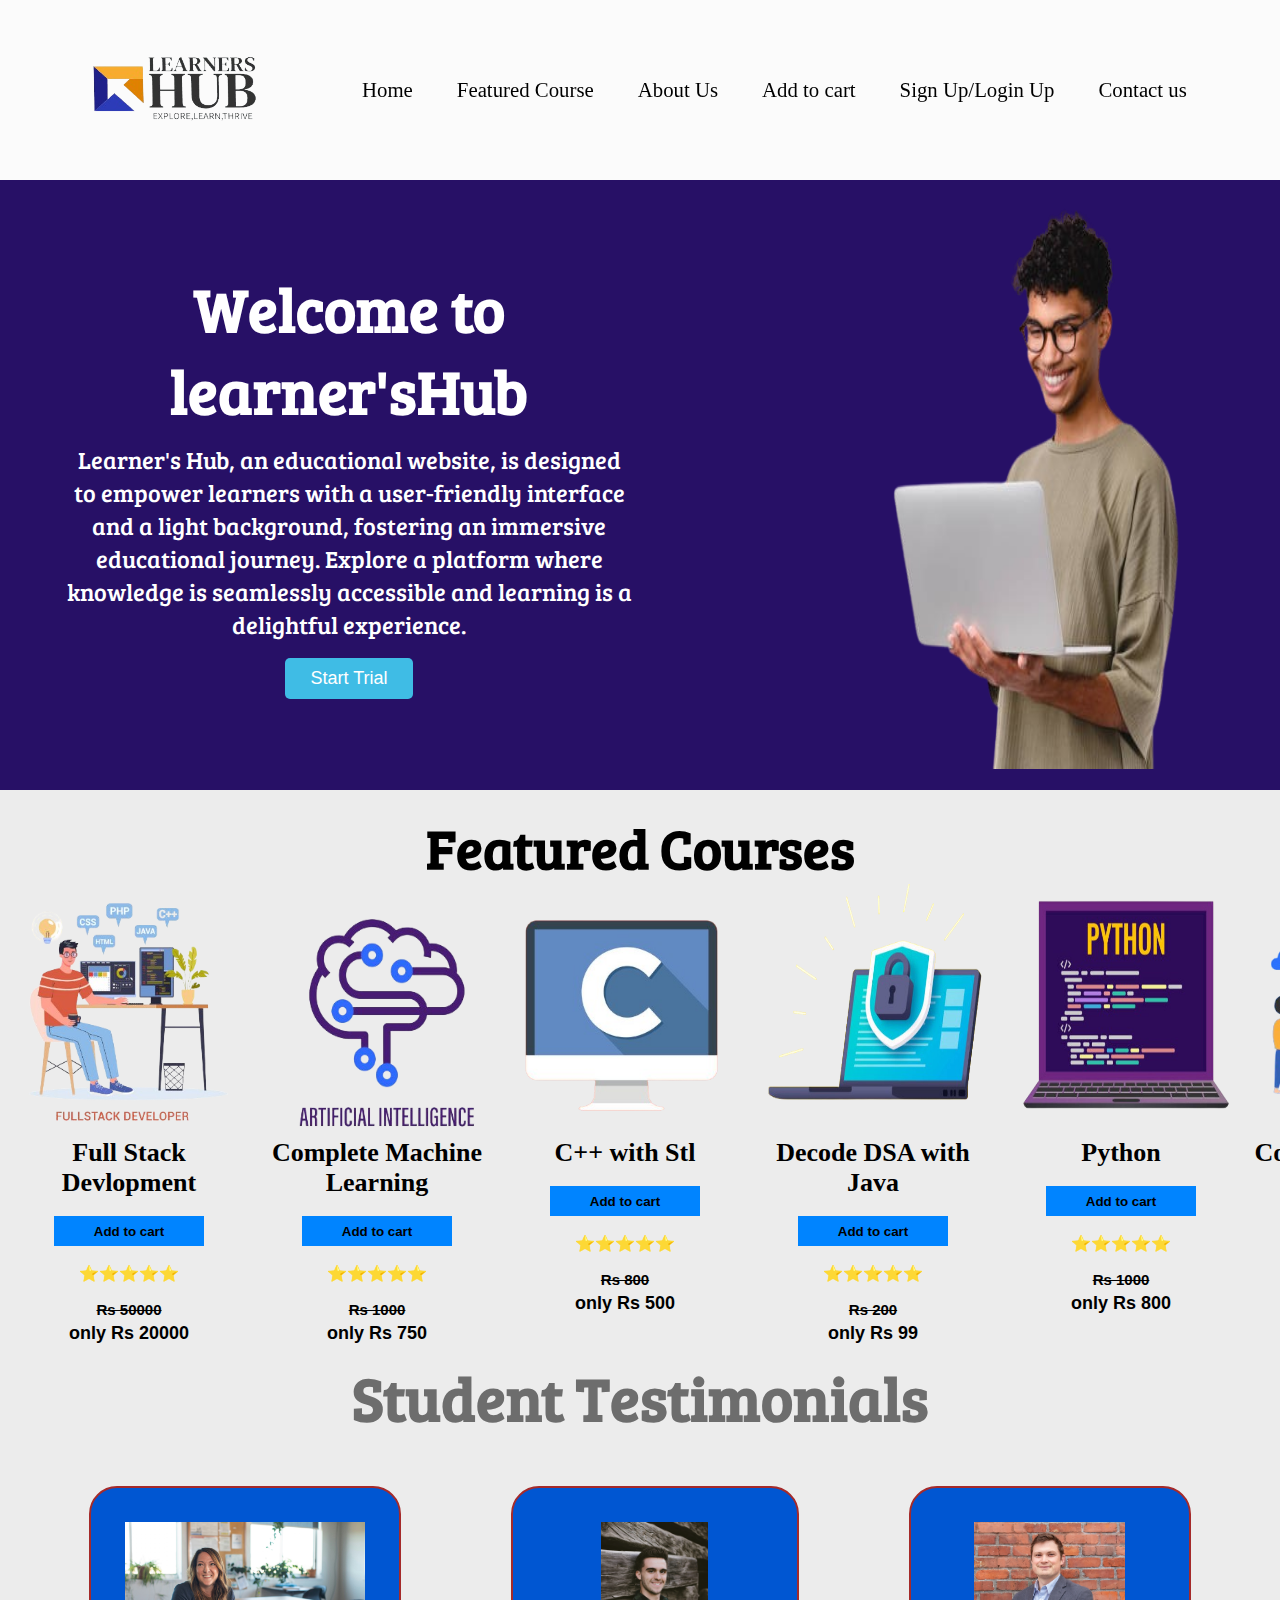
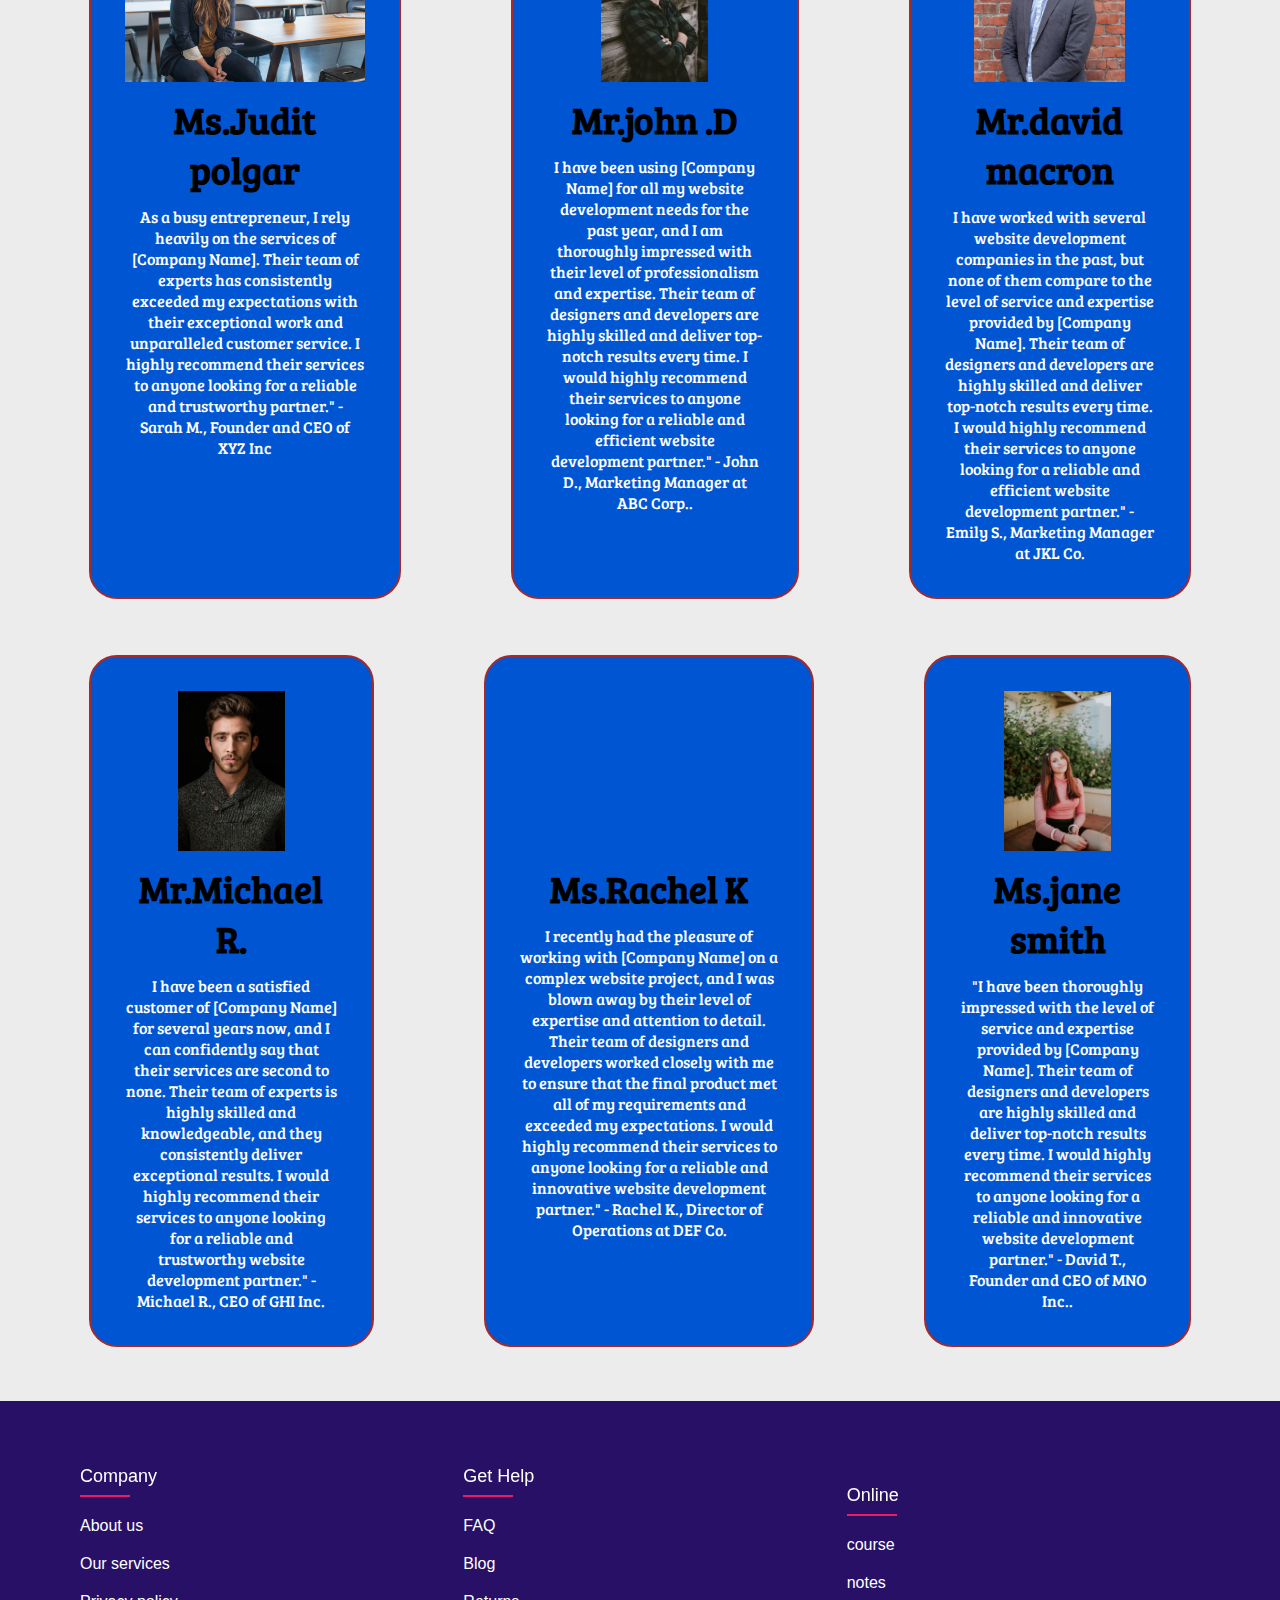
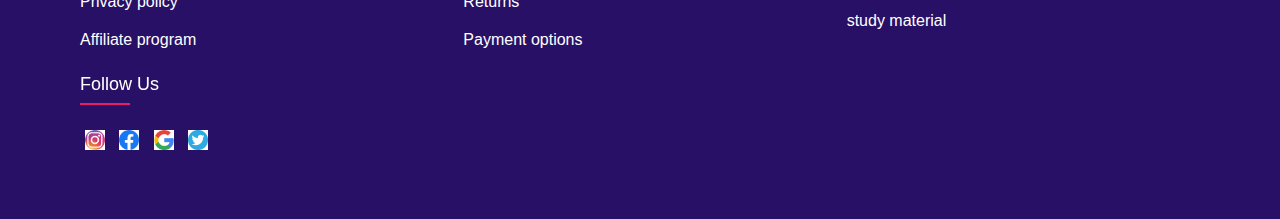
==== commit 45394aa4: "changes in the original code" ====
--- a/index.html
+++ b/index.html
@@ -5,7 +5,7 @@
     <meta charset="UTF-8">
     <meta name="viewport" content="width=device-width, initial-scale=1.0">
     <meta http-equiv="X-UA-Compatible" content="ie=edge">
-    <title>Best Online cake shop in India | BreadAndBetter.com</title>
+    <title>Learner'sHub</title>
     <link rel="stylesheet" href="style1.css">
     <link rel="stylesheet" media="screen and (max-width: 1170px)" href="css/phone.css">
     <link href="https://fonts.googleapis.com/css?family=Baloo+Bhai|Bree+Serif&display=swap" rel="stylesheet">
@@ -27,13 +27,20 @@
         </ul>
     </nav>
 
-    <section id="home">
-        <h1 class="h-primary">Welcome to learner'sHub</h1>
-        <p>Learner's Hub, an educational website, is designed to empower learners with a user-friendly interface and a
-            light background, fostering an immersive educational journey. Explore a platform where knowledge is
-            seamlessly accessible and learning is a delightful experience. </p>
-        <button class="btn">Start Trial</button>
-    </section>
+    <div class="row">
+
+        <section id="home">
+            <h1 class="h-primary">Welcome to learner'sHub</h1>
+            <p>Learner's Hub, an educational website, is designed to empower learners with a user-friendly interface
+                and
+                a
+                light background, fostering an immersive educational journey. Explore a platform where knowledge is
+                seamlessly accessible and learning is a delightful experience. </p>
+            <button class="btn">Start Trial</button>
+        </section>
+
+        <img class="home-image" src="./images/herobg.png">
+    </div>
     <section id="bestseller">
         <div class="bestsellers">
             <div class="besttext">
@@ -48,7 +55,7 @@
                             <h3>Full Stack Devlopment</h3><br>
                             <button class="button1" onclick="item_add()">
                                 <b>Add to cart</b></button><br><br>⭐⭐⭐⭐⭐<br><br>
-                            <div class="cost">
+                            <div class="cost" style="color: black;">
                                 <h5>Rs 50000</h5>
                                 <h4><b> only Rs 20000</b></h4>
                             </div>
@@ -61,7 +68,7 @@
                             <h3>Complete Machine Learning</h3><br>
                             <button class="button1" onclick="item_add()"><b>Add to cart</b></button><br>
                             <br>⭐⭐⭐⭐⭐<br><br>
-                            <div class="cost">
+                            <div class="cost" style="color: black;">
                                 <h5>Rs 1000</h5>
                                 <h4><b> only Rs 750</b></h4>
                             </div>
@@ -75,7 +82,7 @@
                                 C++ with Stl</h3><br>
                             <button class="button1" onclick="item_added()"><b>Add to
                                     cart</b></button><br><br>⭐⭐⭐⭐⭐<br><br>
-                            <div class="cost">
+                            <div class="cost" style="color: black;">
                                 <h5>Rs 800 </h5>
                                 <h4><b> only Rs 500</b></h4>
                             </div>
@@ -88,7 +95,7 @@
                             <h3>Decode DSA with Java</h3><br>
                             <button class="button1" onclick="item_add()"><b>Add to cart</b></button><br>
                             <br>⭐⭐⭐⭐⭐<br><br>
-                            <div class="cost">
+                            <div class="cost" style="color: black;">
                                 <h5>Rs 200</h5>
                                 <h4><b> only Rs 99</b></h4>
                             </div>
@@ -101,7 +108,7 @@
                             <h3>Python</h3><br>
                             <button class="button1" onclick="item_add()"><b>Add to
                                     cart</b></button><br><br>⭐⭐⭐⭐⭐<br><br>
-                            <div class="cost">
+                            <div class="cost" style="color: black;">
                                 <h5>Rs 1000</h5>
                                 <h4><b> only Rs 800</b></h4>
                             </div>
@@ -114,7 +121,7 @@
                             <h3>Complete Javascript Code</h3><br>
                             <button class="button1" onclick="item_add()"><b>Add to
                                     cart</b></button><br><br>⭐⭐⭐⭐⭐<br><br>
-                            <div class="cost">
+                            <div class="cost" style="color: black;">
                                 <h5>Rs 750</h5>
                                 <h4><b> only Rs 500</b></h4>
                             </div>
--- a/style1.css
+++ b/style1.css
@@ -73,23 +73,15 @@
 #home {
     display: flex;
     flex-direction: column;
-    padding: 3px 200px;
+    /*   padding: 3px 200px; */
     height: 550px;
     justify-content: center;
     align-items: center;
-}
-
-#home::before {
-    content: "";
-    position: absolute;
-    background-color: skyblue;
-    height: 642px;
-    top: 0px;
-    left: 0px;
-    width: 100%;
-    z-index: -1;
-    opacity: 0.89;
-}
+    width: 45%;
+
+    padding: 20px;
+}
+
 
 #home h1 {
     color: white;
@@ -253,6 +245,7 @@
 .footer_col {
     width: 25%;
     padding: 0 15px;
+    margin-right: auto;
 }
 
 .footer_col h4 {
@@ -262,6 +255,7 @@
     margin-bottom: 30px;
     font-weight: 500;
     position: relative;
+
 }
 
 .footer_col h4::before {
@@ -307,14 +301,15 @@
 }
 
 .btn {
-    padding: 6px 20px;
-    border: 2px solid white;
-    background-color: brown;
+    padding: 10px 25px;
+    border: none;
+    background-color: rgb(63, 188, 229);
     color: white;
     margin: 17px;
-    font-size: 1.5rem;
-    border-radius: 10px;
+    font-size: large;
+    border-radius: 5px;
     cursor: pointer;
+    text-align: center;
 }
 
 .center {
@@ -424,6 +419,7 @@
 h5 {
     text-decoration: line-through;
     font-size: 15px;
+    color: black;
 }
 
 /* Reset some default styles */
@@ -445,4 +441,23 @@
     color: #ffffff;
     overflow-x: hidden;
 
+}
+
+.row {
+    display: flex;
+    justify-content: center;
+    align-items: center;
+    padding: 0px;
+    flex-direction: row;
+    background-color: rgb(39, 16, 102);
+    padding: 10px;
+}
+
+.home-image {
+    max-width: 50%;
+    width: 30%;
+    margin-left: 15px;
+    min-width: 45%;
+    aspect-ratio: 1;
+
 }